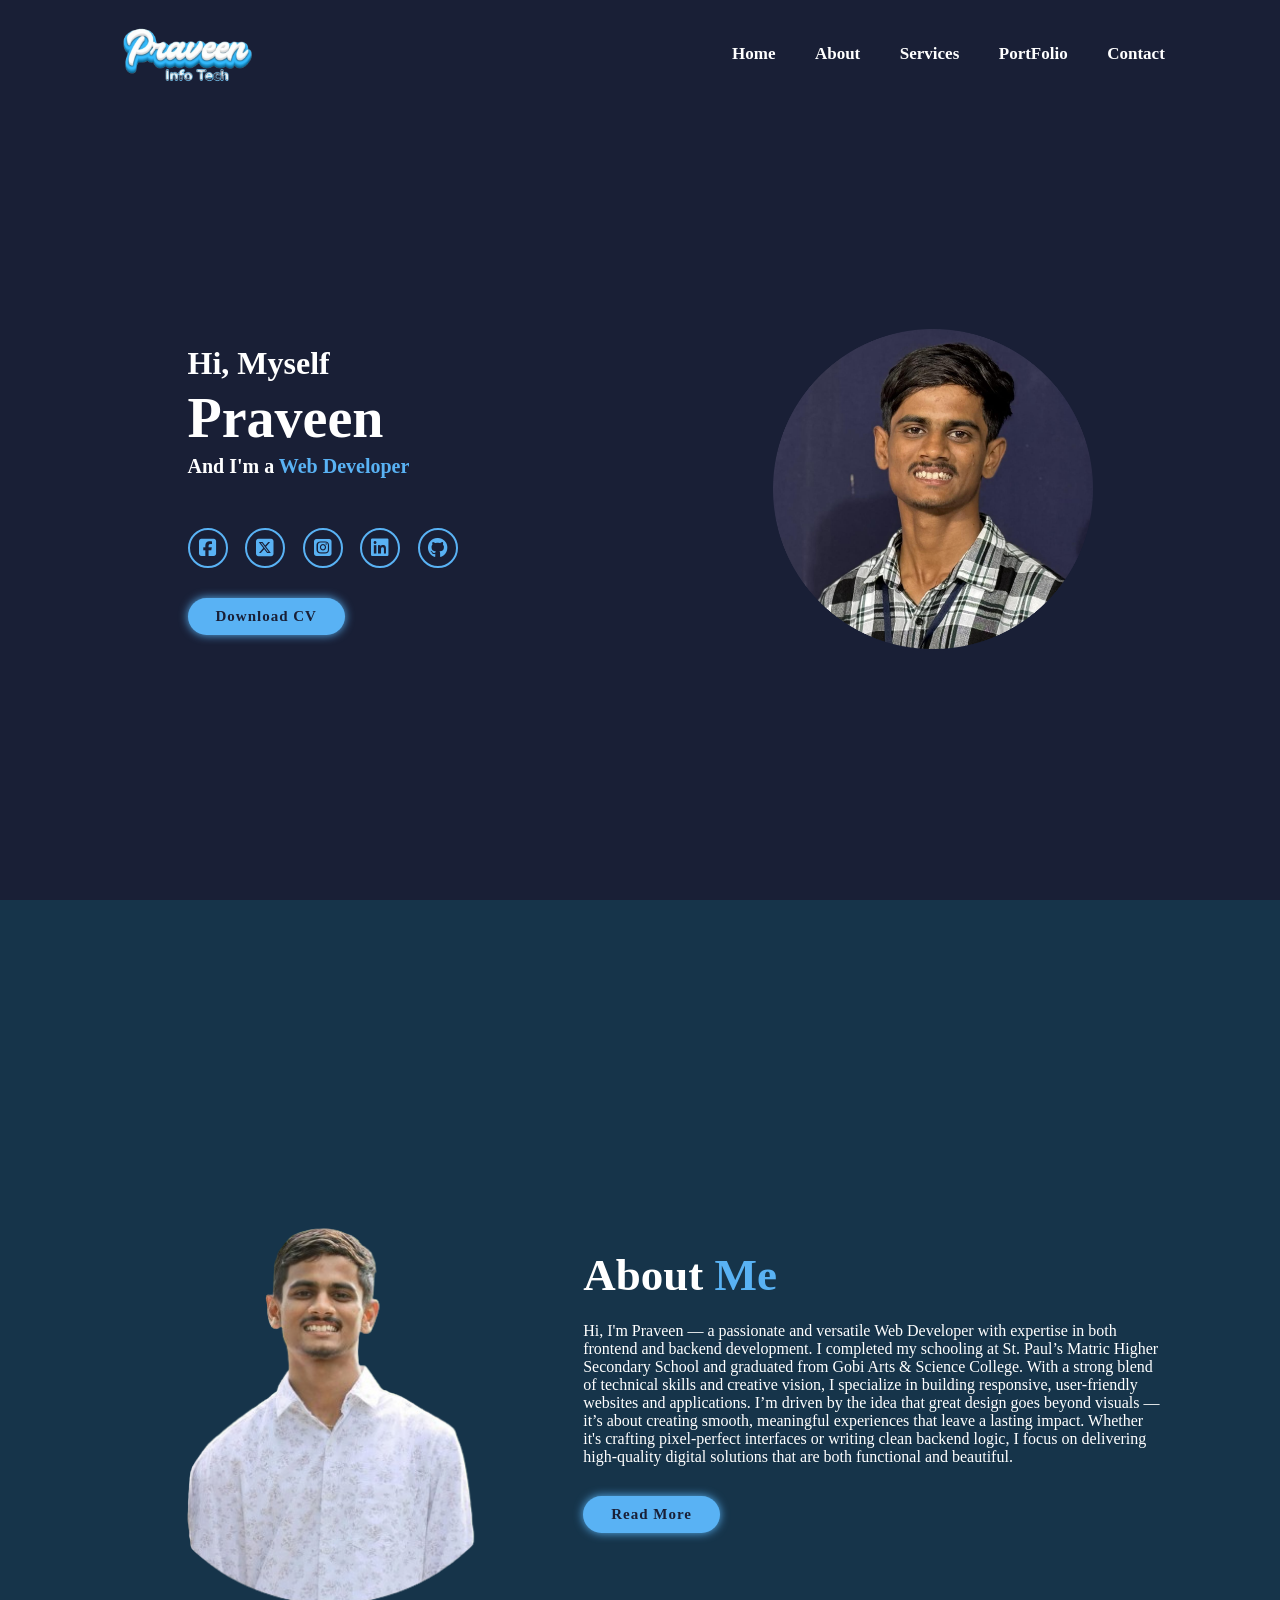
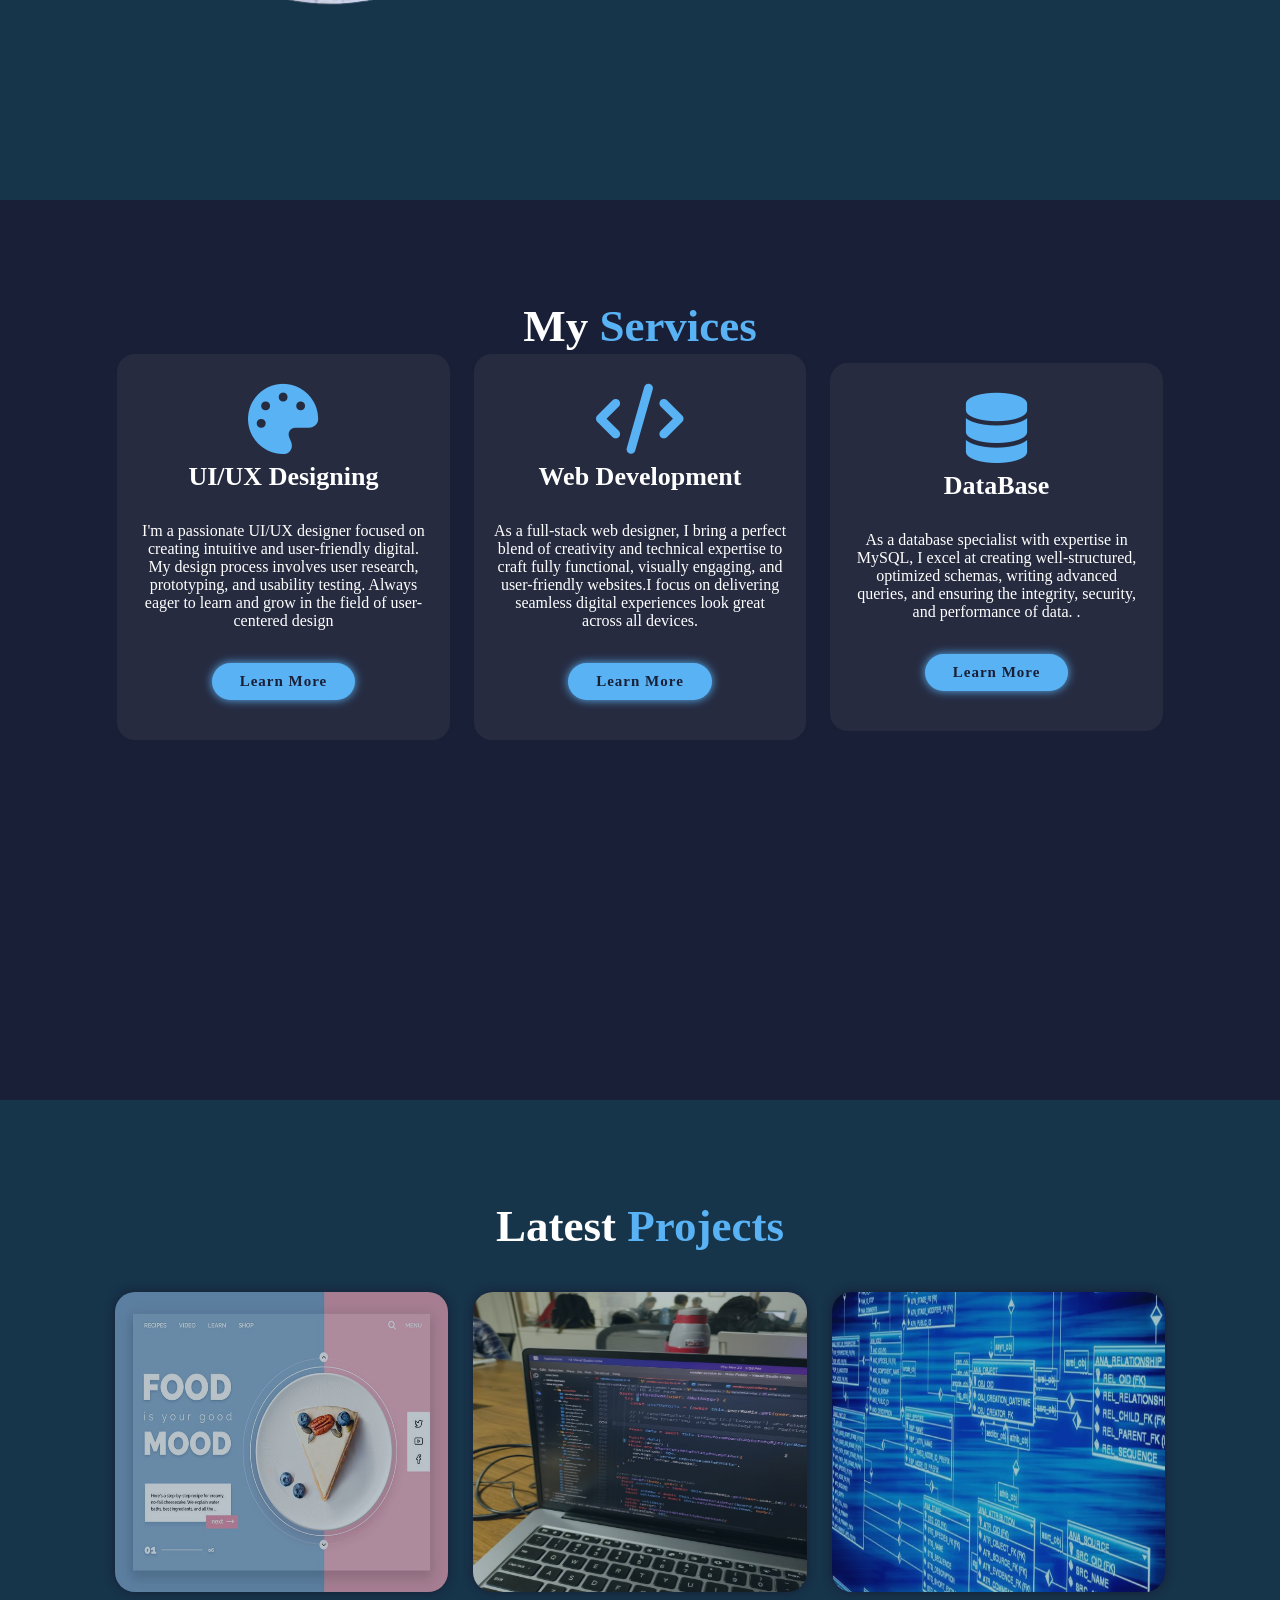
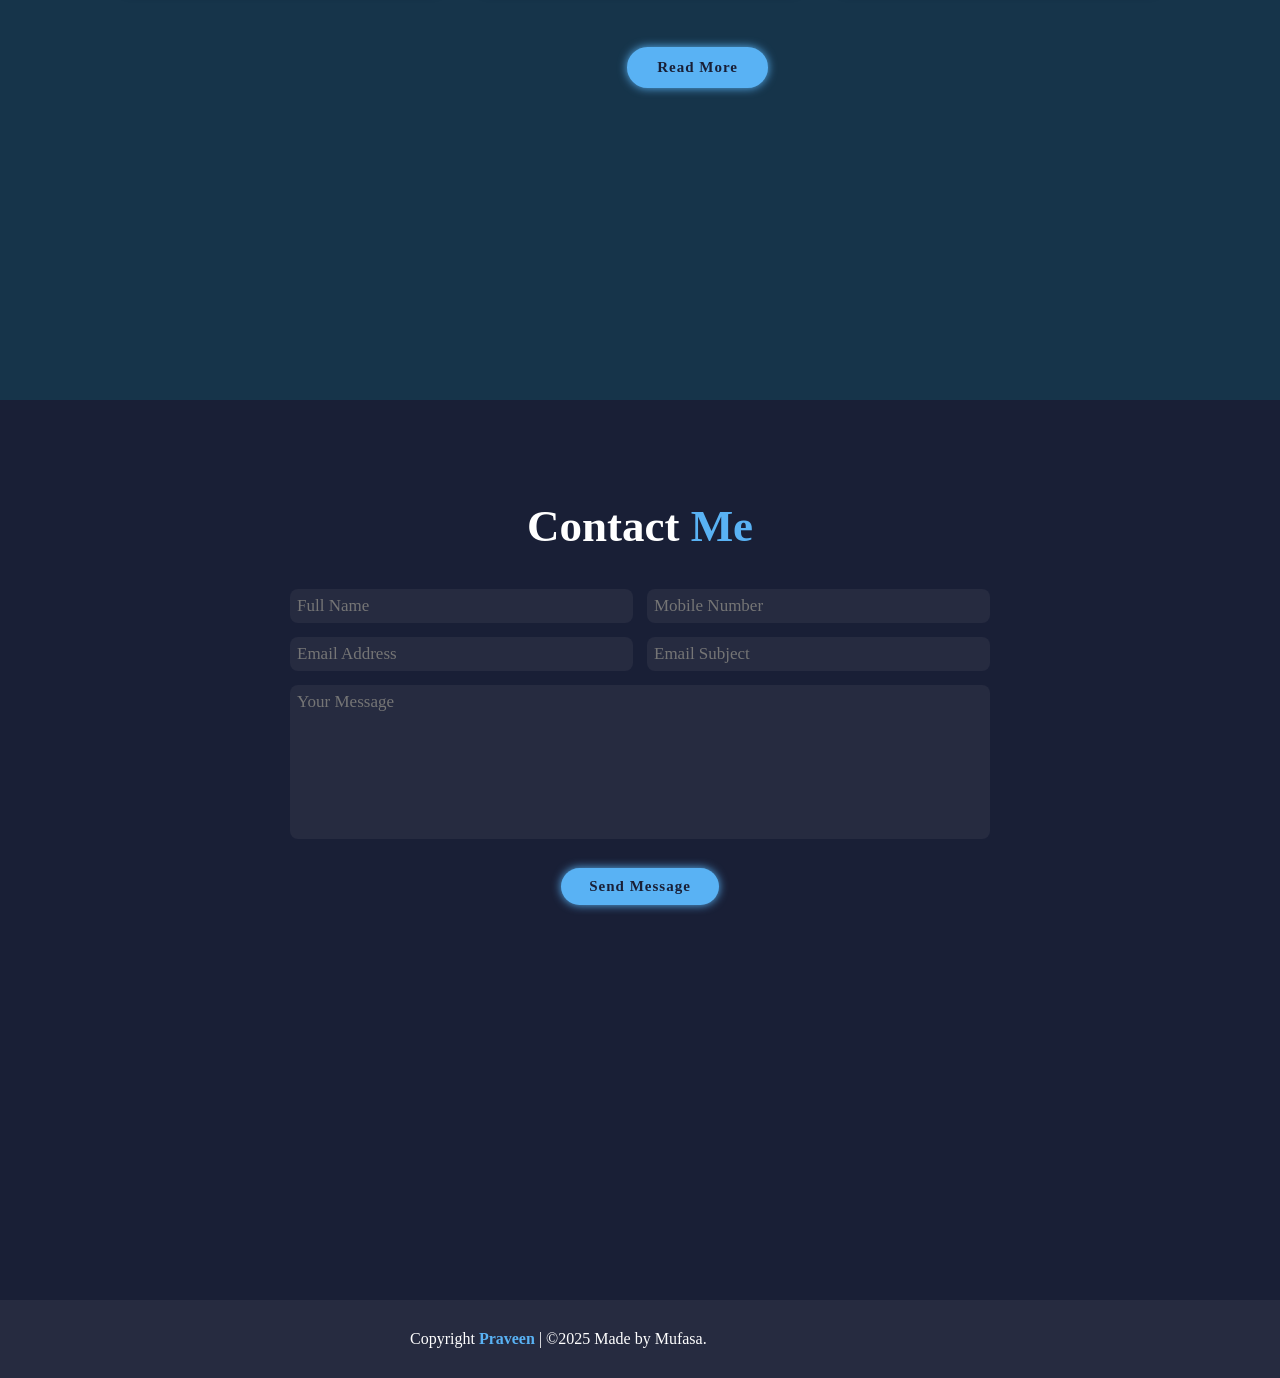
==== index.html @ 28db464f "initial commit" ====
<!DOCTYPE html>
<html lang="en">
<head>
    <meta charset="UTF-8">
    <meta name="viewport" content="width=device-width, initial-scale=1.0">
    <title>PersonalPortFolio</title>
    
    <!-- Font Awesome -->
    <link rel="stylesheet" href="https://cdnjs.cloudflare.com/ajax/libs/font-awesome/6.5.1/css/all.min.css">
    
    <!-- External CSS -->
    <link rel="stylesheet" href="style.css">
    
    <!-- Favicon -->
    <link rel="icon" type="image/jpeg" href="image_file/vpk.jpeg">
</head>
    
<body>
<!-- Header Design -->
    <header class="header">
        <img src="image_file/pklo.png" style="width: 150px;">

        <i class="fa-solid fa-bars" id="menu-icon"></i>

        <div class="navbar">
            <a href="#home" class="active">Home</a>
            <a href="#about">About</a>
            <a href="#services">Services</a>
            <a href="#portfolio">PortFolio</a>
            <a href="#contact">Contact</a>
        </div>    
    </header>

<!-- HOME SECTION DESIGN -->
    <section class="home" id="home">
        <div class="home-content">
            <h3>Hi, Myself</h3>
            <h1 >Praveen</h1>
            <h3 style="font-size: 20px;">And I'm a <span>Web Developer</span></h3>
            
            <div class="social-media">
                <a href="https://www.facebook.com/vpk2004"><i class="fa-brands fa-square-facebook"></i></a>
                <a href="https://x.com/vpraveen2k4"><i class="fa-brands fa-square-x-twitter"></i></a>
                <a href="https://www.instagram.com/prvn.kv__/"><i class="fa-brands fa-square-instagram"></i></a>
                <a href="https://www.linkedin.com/in/praveen-kv09022004/"><i class="fa-brands fa-linkedin"></i></a>
                <a href="https://github.com/vpk2004"><i class="fa-brands fa-github"></i></a>
            </div>
            <a href="praveen_kumar_resume.pdf" class="btn">Download CV</a>
        </div>

        <div class="home-img">
            <img src="image_file/p1.png" alt="">
        </div>
    </section>

<!-- About Section Design -->
    <section class="about" id="about">
        <div class="about-img">
            <img src="image_file/p2.png" alt="">
        </div>

        <div class="about-content">
            <h2 class="heading"> About <span>Me</span></h2>
            <p>Hi, I'm Praveen — a passionate and versatile Web Developer with expertise in both frontend and backend development. I completed my schooling at St. Paul’s Matric Higher Secondary School and graduated from Gobi Arts & Science College.
                With a strong blend of technical skills and creative vision, I specialize in building responsive, user-friendly websites and applications. I’m driven by the idea that great design goes beyond visuals — it’s about creating smooth, meaningful experiences that leave a lasting impact.
                Whether it's crafting pixel-perfect interfaces or writing clean backend logic, I focus on delivering high-quality digital solutions that are both functional and beautiful.</p>
            <a href="#" class="btn">Read More</a>
        </div>
    </section>

<!-- Services Section Design -->
    <section class="servies" id="services">
        <h2 class="heading">My <span>Services</span></h2>

        <div class="services-container">
            <div class="services-box">
                <i class="fa-solid fa-palette"></i>
                <h3>UI/UX Designing</h3>
                <p>I'm a passionate UI/UX designer focused on creating intuitive and user-friendly digital. My design process involves user research, prototyping, and usability testing. Always eager to learn and grow in the field of user-centered design</p>
                <a href="#" class="btn">Learn More</a>
            </div>

            <div class="services-box">
                <i class="fa-solid fa-code"></i>
                <h3>Web Development</h3>
                <p>As a full-stack web designer, I bring a perfect blend of creativity and technical expertise to craft fully functional, visually engaging, and user-friendly websites.I focus on delivering seamless digital experiences look great across all devices.</p>
                <a href="#" class="btn">Learn More</a>
            </div>

            <div class="services-box">
                <i class="fa-solid fa-database"></i>
                <h3>DataBase</h3>
                <p>As a database specialist with expertise in MySQL, I excel at creating well-structured, optimized schemas, writing advanced queries, and ensuring the integrity, security, and performance of data. .</p>
                <a href="#" class="btn">Learn More</a>
            </div>
        </div>
    </section>


<!-- PortFolio Section Design -->
 <section class="portfolio" id="portfolio">
    <h2 class="heading">Latest <span>Projects</span></h2>

        <div class="portfolio-container">
            <div class="portfolio-box">
                <img src="image_file/food.jpg" alt="" style="height: 300px;">
                <div class="portfolio-layer">
                    <h4>Web Design</h4>
                    <p>Ultimate online food ordering destination. You're craving spicy street food, comforting home-style meals, or gourmet dishes</p>
                    <i class="fa-solid fa-arrow-up-right-from-square"></i>
                </div>
            </div>

            <div class="portfolio-box">
                <img src="image_file/python3.jpg" alt="" style="height: 300px;">
                <div class="portfolio-layer">
                    <h4>Python Development</h4>
                    <p>Built two Python backend projects using Streamlit and various libraries.
                        Developed a real-time eCommerce app with product and order features.
                        Created a secure banking system with future-ready functionalities.
                        Focused on performance, scalability, and smooth user experience.</p>
                    <i class="fa-solid fa-arrow-up-right-from-square"></i>
                </div>
            </div>

            <div class="portfolio-box">
                <img src="image_file/db.jpg" alt="" style="height: 300px;">
                <div class="portfolio-layer">
                    <h4>Database</h4>
                    <p>I'm using python connects to MySQL using libraries like mysql-connector-python or PyMySQL.
                        SQL queries are executed through a cursor object after establishing a connection.
                        It's commonly used for data storage, retrieval, and management in applications.</p>
                    <i class="fa-solid fa-arrow-up-right-from-square"></i>
                </div>
            </div>
        <a href="#" class="re">Read More</a>
        </div>
 </section>

 <!-- Contact Section Design -->
  <section class="contact" id="contact">
    <h2 class="heading">Contact <span>Me</span></h2>

    <form action = "#" method = "post">
        <div class="input-box">
            <input type="text" name="name" id="" placeholder="Full Name">
            <input type="text" name="" id="" placeholder="Mobile Number">
        </div>

        <div class="input-box">
            <input type="email" name="" id="" placeholder="Email Address">
            <input type="text" name="" id="" placeholder="Email Subject">
        </div>

        <textarea name="" cols="20" rows="7" placeholder="Your Message" id=""></textarea>
        <input type="submit" value="Send Message" onclick="window.alert('Thanks for visted my website')" class="btn" name="" id="#">
    </form>  
  </section>

<!-- Footer Section Design -->
<footer class="footer">
    <div class="footer-text" style="text-align: center;">
        <p>Copyright <a href="#"><strong>Praveen</strong></a> | ©2025 Made by Mufasa.</p>
    </div>

    <!-- <div class="footer-icontop">
        <a href="#home"><i class="fa-solid fa-angle-up"></i></a>
    </div> -->
</footer>

</body>
</html>
---- style.css ----
@import url('https://fonts.googleapis.com/css2?family=Nunito:ital,wght@0,200..1000;1,200..1000&display=swap');

*{
    margin:0;
    padding: 0;
    font-family: 'Comic Sans MS';
    box-sizing: border-box;
    text-decoration: none;
    border: none;
    outline: none;
    scroll-behavior: smooth;
}

html{
    font-size: 62.5%;
    overflow-x: hidden;
}

body{
    background:#191f36;
    color:#fff;
}
/* Header start */
section{
    min-height:100vh;
    padding: 10rem 9% 2rem;
}

.header{
    position: fixed;
    top:0;
    left:0;
    width: 100%;
    padding: 2rem 9%;
    background: #191f36;
    display: flex;
    justify-content: space-between;
    align-items: center;
    z-index: 100;
}

.logo{
    font-size: 2.5rem;
    color: #fff;
    font-weight: 700;
    cursor: default;
}

.header .navbar a{
    padding-left: 7px;
}

.navbar a{
    font-size: 17px;
    color: #fff;
    margin-left: 3rem;
    font-weight: 700;
    font-style:nuntio;
}

.header .navbar a:hover{
    color: #59B2F4;
}


#menu-icon{
    font-size: 3.6rem;
    color:#fff;
    display: none;
}
/* Header End */


/* Home Start */
.home{
    display: flex;
    justify-content: center;
    align-items: center;
}

.home-content h3{
    font-size: 3.2rem;
    font-weight: 700;
}

.home-content h3:nth-of-type(2){
    margin-bottom: 2rem;
}

.home-content{
    margin-right: 300px;
}

span{
    color: #59B2F4;
}

.home-content h1{
    font-size:5.6rem;
    font-weight:700;
    line-height:1.3;
}

.home-img img{
    width: 25vw;
    animation: floatImage 4s ease-in-out infinite;
}

@keyframes floatImage{
    0%{
        transform: translateY(0);
    }
    50%{
        transform: translateY(-2.4rem);
    }
    100%{
        transform: translateY(0);
    }
}

.home-content p{
    font-size: 1.6rem;
}

.social-media a{
    display: inline-flex;
    justify-content: center;
    align-items: center;
    width: 4rem;
    height: 4rem;
    background: transparent;
    border: .2rem solid #59B2F4;
    border-radius: 50%;
    font-size: 2rem;
    color: #59B2F4;
    margin: 3rem 1.5rem 3rem 0;
    transition: .5s ease;
}

.social-media a:hover{
    background: #59B2F4;
    color: #262b40;
    box-shadow: 0 0 1rem #59B2F4;
}

.btn{
    display: inline-block;
    padding: 1rem 2.8rem;
    background: #59B2F4;
    border-radius: 4rem;
    box-shadow: 0 0 1rem #59B2F4;
    font-size: 15px;
    color: #191f36;
    letter-spacing: .1rem;
    font-weight: 600;
    transition: .5s ease;
}

.btn:hover{
    box-shadow: none;
}
/* Header End */


/* About Start */

.about{
    display: flex;
    justify-content: center;
    align-items: center;
    gap: 2rem;
    background-color: #16344a;
}

.about-img img{
    width:35vw
}

.heading{
    text-align: center;
    font-size: 4.5rem;
}

.about-content h2{
    text-align: left;
    line-height: 1.2;
}

.about-content h3{
    font-size:2.6rem;
}

.about-content p{
    font-size: 1.6rem;
    margin:2rem 0 3rem;
}
/* About End */

/* Servies Start */
.services .heading{
    margin-bottom: 5px;
}


.services-container{
    display: flex;
    justify-content: center;
    align-items: center;
    flex-wrap: wrap;
    gap: 2rem;
}

.services-container .services-box{
    flex: 1 1 30rem;
    background:#262b40;
    padding: 3rem 2rem 4rem;
    border-radius: 2rem;
    text-align: center;
    border: .2rem solid #191f36;
    transition: .5s ease;
}
.services-container .services-box:hover{
    border-color: #59B2F4;
    transform: .5s ease
}

.services-container .services-box:hover{
    border-color: #e21cb4;
    transform: scale(1.02);
}
.services-box i{
    font-size: 7rem;
    color: #59B2F4;
}

.services-box h3{
    font-size: 2.6rem;
    margin-top: 8px;
}

.services-box p{
    font-size: 1.6rem;
    margin: 3rem 0 3rem;
}

.services-container .services-box .btn{
    margin-top: 3px;
}

/* Servies End */

/* PortFolio Start */
.portfolio{
    background: #16344a;
}

.portfolio h2 {
    margin-bottom: 4rem;
}

.portfolio-container{
    display: grid;
    grid-template-columns: repeat(3,1fr);
    align-items: center;
    gap: 2.5rem;
}

.portfolio-container .portfolio-box {
    position: relative;
    border-radius:2rem;
    box-shadow: 0 0 1rem #191f36;
    overflow: hidden;
    display: flex;
}

.portfolio-container .re{
    position: absolute;
    margin-top: 450px;
    margin-left: 512px;
}


.portfolio-box img{
    width:100%;
    transition: .5s ease;
    opacity: 0.7;
}

.portfolio-box:hover img{
    transform: scale(1.1);
}

.portfolio-box .portfolio-layer{
    position: absolute;
    bottom: 0;
    left: 0;
    width: 100%;
    height: 100%;
    background: linear-gradient(rgba(0,0,0,0.1),var(#59B2F4));
    display: flex;
    justify-content: center;
    align-items: center;
    flex-direction: column;
    text-align: center;
    padding: 0 4rem;
    transform: translateY(100%);
    transition: .5s ease;
}

.portfolio-box:hover .portfolio-layer{
    transform: translateY(0);
    background-color: #9a237e;
    opacity: 1;
}

.portfolio-layer h4{
    font-size: 20px;
}

.portfolio-layer p{
    font-size: 1.6rem;
    margin: .3rem 0 1rem;
}

.portfolio-layer a{
    display: inline-flex;
    justify-content: center;
    align-items: center;
    width: 5rem;
    height: 5rem;
    background: #fff;
    border-radius: 50%;
}

.portfolio-layer a i{
    font-size: 2rem;
    color: #262b40;
}

.portfolio a{
    font-weight: 700;
    font-size: 15px;
    padding: 5px 20px;
    text-align: center;
    color: #191f36;
    margin-left: 500px;
    border: 2px solid #59B2F4;
    border-radius: 2rem;
    background: #59B2F4;
}

.portfolio .re{
    display: inline-block;
    padding: 1rem 2.8rem;
    background: #59B2F4;
    border-radius: 4rem;
    box-shadow: 0 0 1rem #59B2F4;
    font-size: 15px;
    color: #191f36;
    letter-spacing: .1rem;
    font-weight: 600;
    transition: .5s ease;
}

.portfolio .re:hover{
    box-shadow: none;
}

/* Contact Start */

.contact h2 {
    margin-bottom: 3rem;
}

.contact form {
    max-width: 70rem;
    margin:5px auto;
    text-align: center;
    margin-bottom: 3rem;
}

.contact form .input-box{
    display: flex;
    justify-content: space-between;
    flex-wrap: wrap;
}

.contact form .input-box input,
.contact form textarea {
    width: 100%;
    padding: 7px;
    font-size: 17px;
    color: #fff;
    background-color: #262b40;
    border-radius: .8rem;
    margin: .7rem 0;
}

.contact label{
    font-size: 10px;
    font-weight: bold;
}
.contact form .input-box input{
    width: 49%;
}

.contact form textarea{
    resize: none;
}

.contact form .btn{
    margin-top: 2rem;
    cursor: pointer;
}

/* Contact End*/

/* Footer Start */
.footer{
    display: flex;
    justify-content: space-between;
    align-items: center;
    flex-wrap: wrap;
    padding: 20px 0;
    background: #262b40;
    width: 100%;
}

.footer-text {
    text-align: center;
    font-size: 16px;
    padding: 10px;
}

.footer-icontop{
    display: flex;
    justify-content: center;
    align-items: center;
    padding: .8rem 1rem;
    background: #191f36;
    border-radius: .8rem;
    transition: .5s ease;
    margin-left: 20px;
}

.footer-icontop a:hover{
    box-shadow: 0 0 1rem #191f36;
}
.footer-icontop a i{
    font-size: 3.4rem;
    color:#191f36;
    background: #59B2F4;
}
.footer strong{
    color: #59B2F4;
}

.footer p {
    margin-left: 400px;
}
/* Footer End */

/* Mobile View */
@media (max-width: 768px) {
    .home {
        flex-direction: column;
        text-align: center;
    }

    .home-content {
        margin-right: 0;
    }

    .home-img img {
        width: 50vw;
    }

    .navbar {
        display: none;
    }

    #menu-icon {
        display: block;
    }

    .about {
        flex-direction: column;
    }

    .about-img img {
        width: 70vw;
    }

    .services-container {
        flex-direction: column;
    }

    .portfolio-container {
        grid-template-columns: 1fr;
    }

    .contact form {
        width: 90%;
    }

    .footer p {
        text-align: center;
    }
}

/* Laptop View */
@media (min-width: 769px) and (max-width: 1024px) {
    .home-img img {
        width: 30vw;
    }

    .services-container {
        flex-direction: row;
    }

    .portfolio-container {
        grid-template-columns: repeat(2, 1fr);
    }
}


/* Media Query for mobile footer */
@media (max-width: 768px) {
    .footer-text {
        font-size: 14px;
        padding: 15px 10px;
    }

    .footer-text p {
        line-height: 1.4;
        word-wrap: break-word;
    }
}
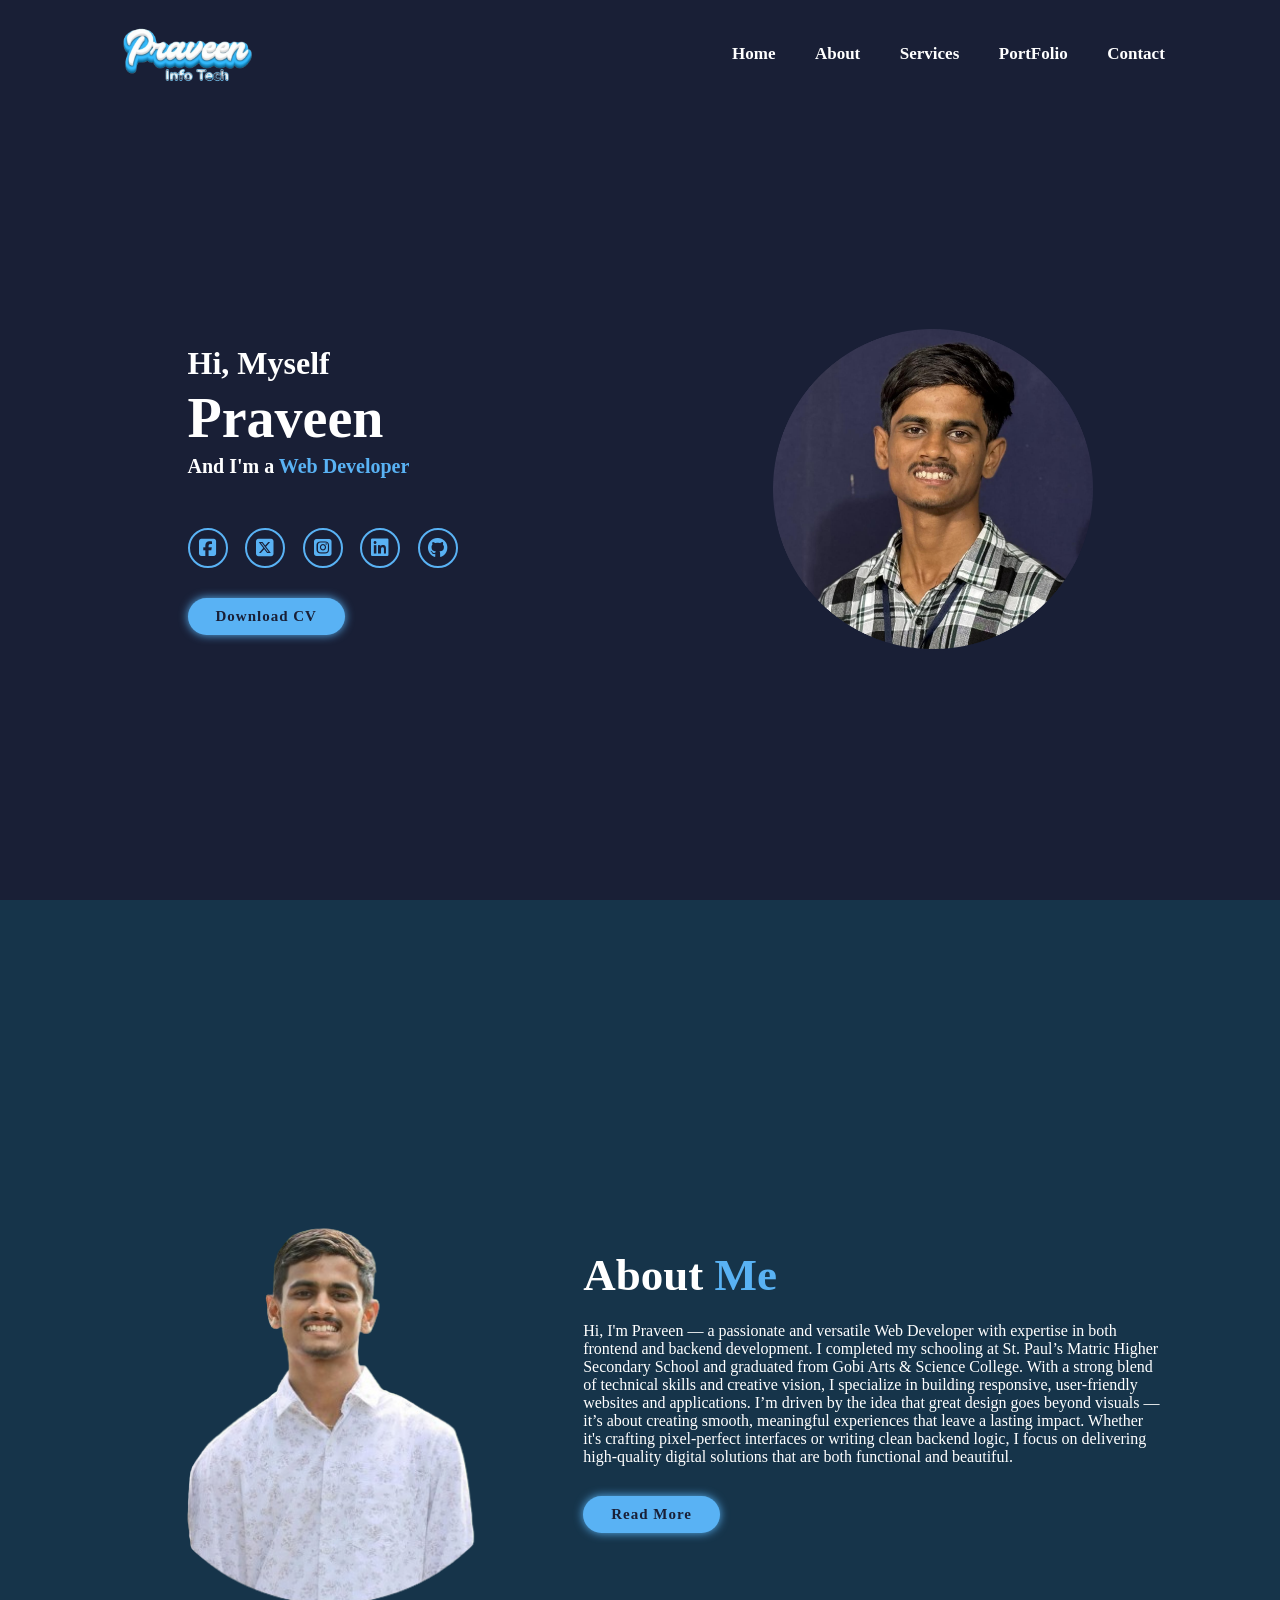
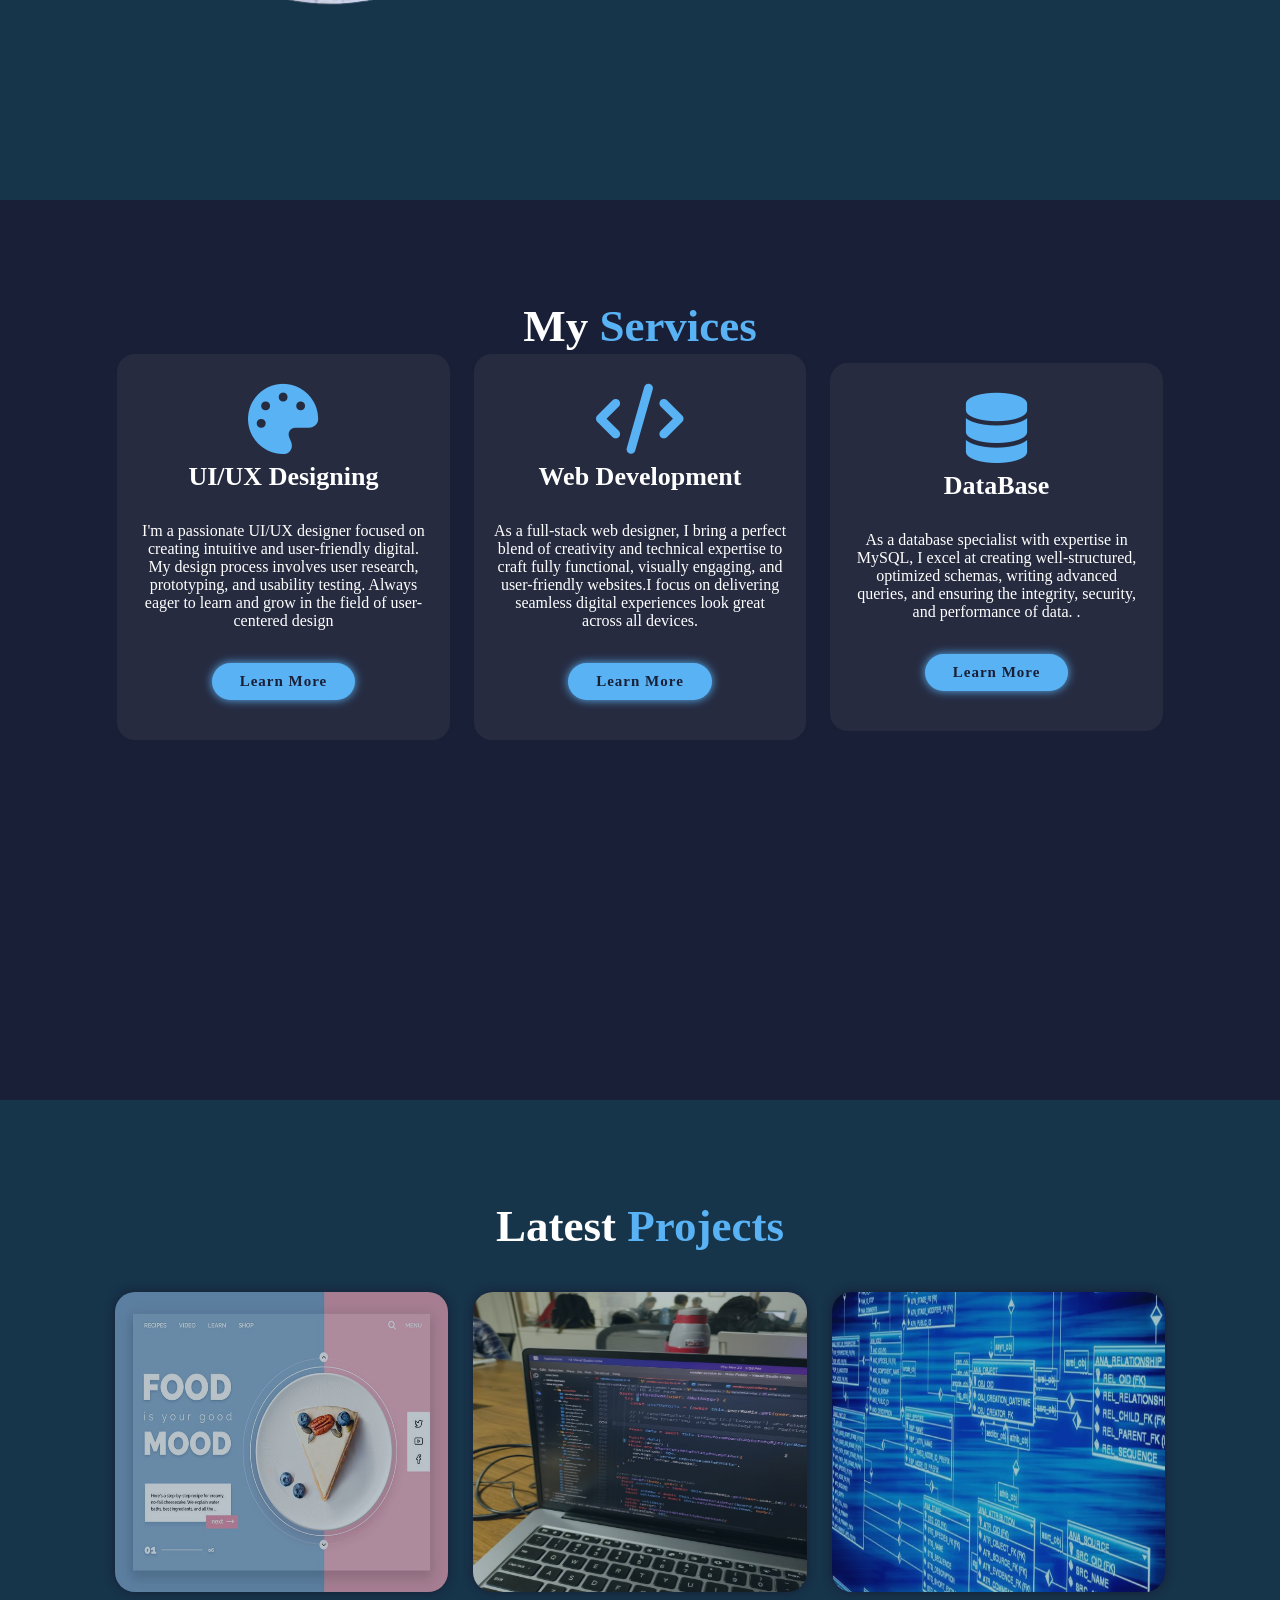
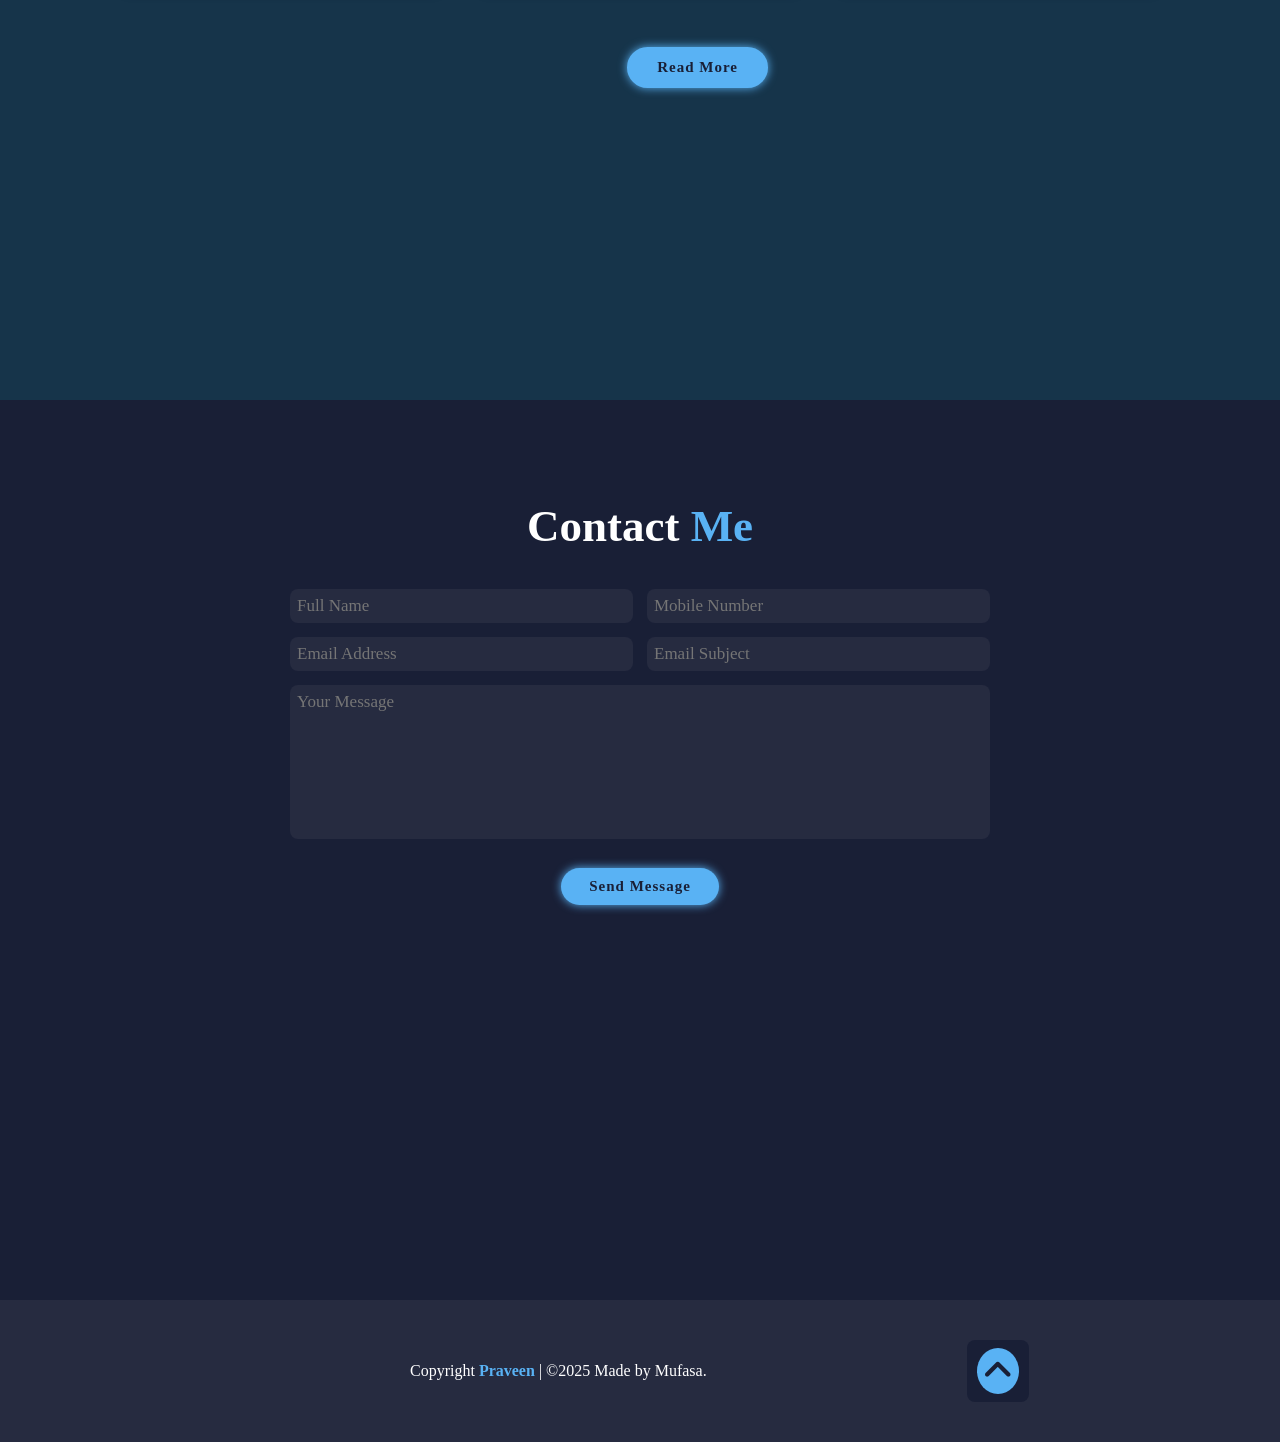
==== commit ccd20c32: "initial commit" ====
--- a/index.html
+++ b/index.html
@@ -163,9 +163,10 @@
         <p>Copyright <a href="#"><strong>Praveen</strong></a> | ©2025 Made by Mufasa.</p>
     </div>
 
-    <!-- <div class="footer-icontop">
+    <div class="footer-icontop">
         <a href="#home"><i class="fa-solid fa-angle-up"></i></a>
-    </div> -->
+    </div>
+    
 </footer>
 
 </body>
--- a/style.css
+++ b/style.css
@@ -432,25 +432,31 @@
     padding: 10px;
 }
 
-.footer-icontop{
-    display: flex;
-    justify-content: center;
-    align-items: center;
-    padding: .8rem 1rem;
+.footer-icontop {
+    display: flex;
+    justify-content: center;
+    align-items: center;
+    padding: 0.8rem 1rem;
     background: #191f36;
-    border-radius: .8rem;
-    transition: .5s ease;
-    margin-left: 20px;
-}
-
-.footer-icontop a:hover{
+    border-radius: 0.8rem;
+    transition: 0.5s ease;
+    margin: 20px auto; /* Centering horizontally */
+    width: fit-content;
+}
+
+.footer-icontop a i {
+    font-size: 3.4rem;
+    color: #191f36;
+    background: #59B2F4;
+    padding: 0.6rem;
+    border-radius: 50%;
+    transition: 0.3s ease;
+}
+
+.footer-icontop a:hover i {
     box-shadow: 0 0 1rem #191f36;
 }
-.footer-icontop a i{
-    font-size: 3.4rem;
-    color:#191f36;
-    background: #59B2F4;
-}
+
 .footer strong{
     color: #59B2F4;
 }
@@ -536,3 +542,12 @@
         word-wrap: break-word;
     }
 }
+
+/* Footer IconP */
+@media (max-width: 768px) {
+    .footer-icontop a i {
+        font-size: 2.8rem;
+        padding: 0.5rem;
+    }
+}
+
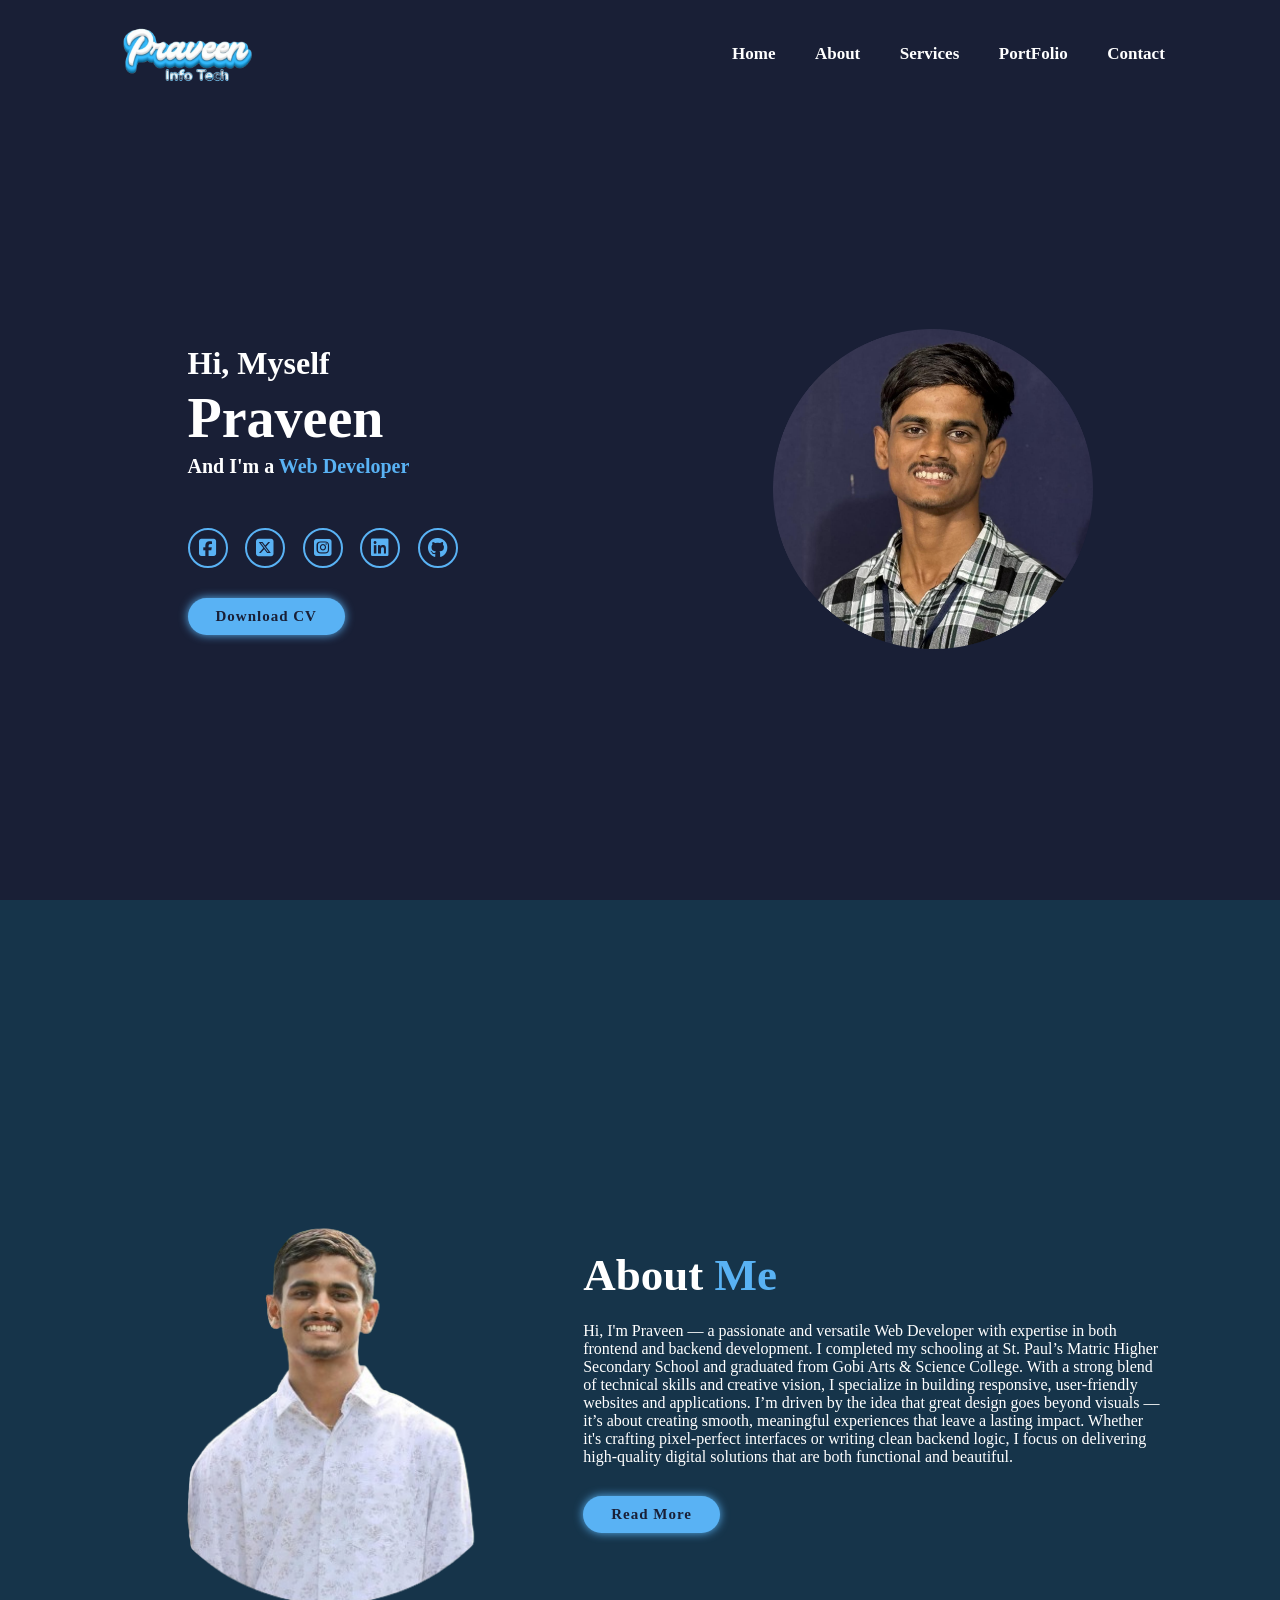
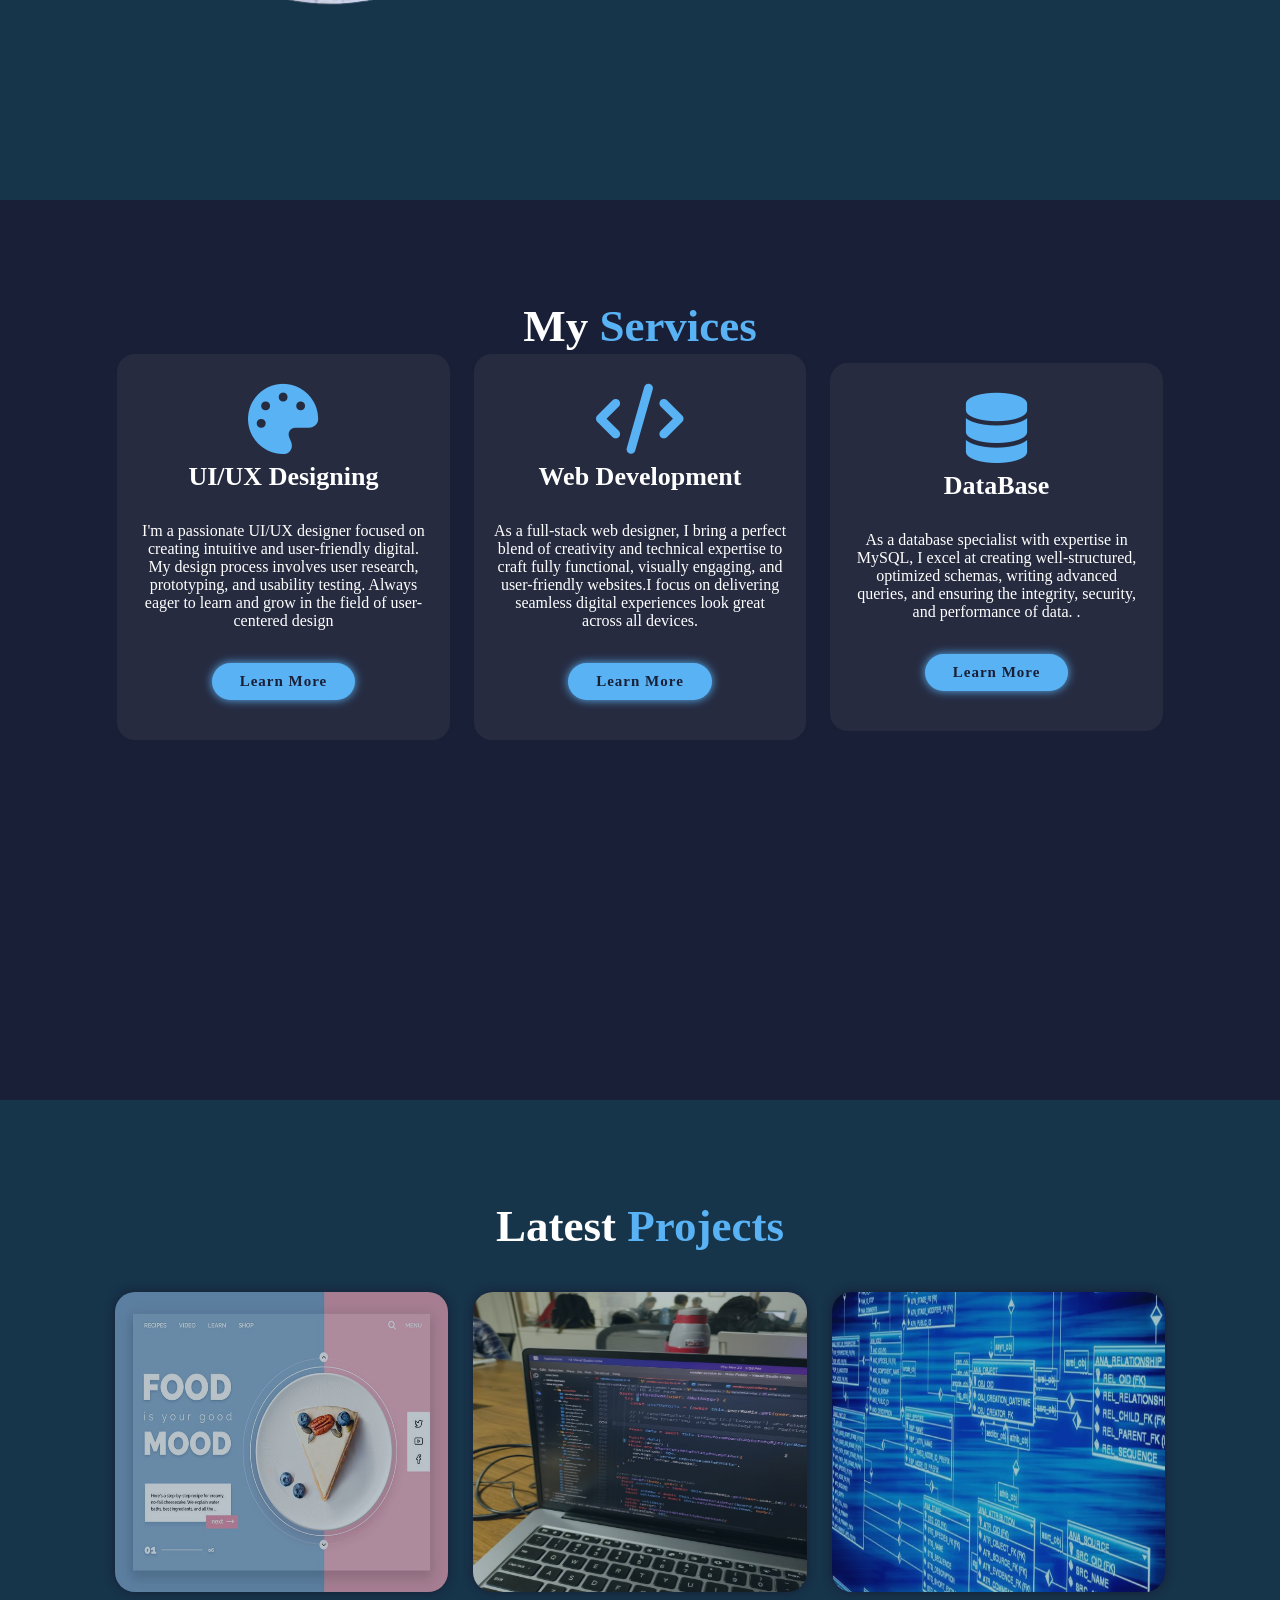
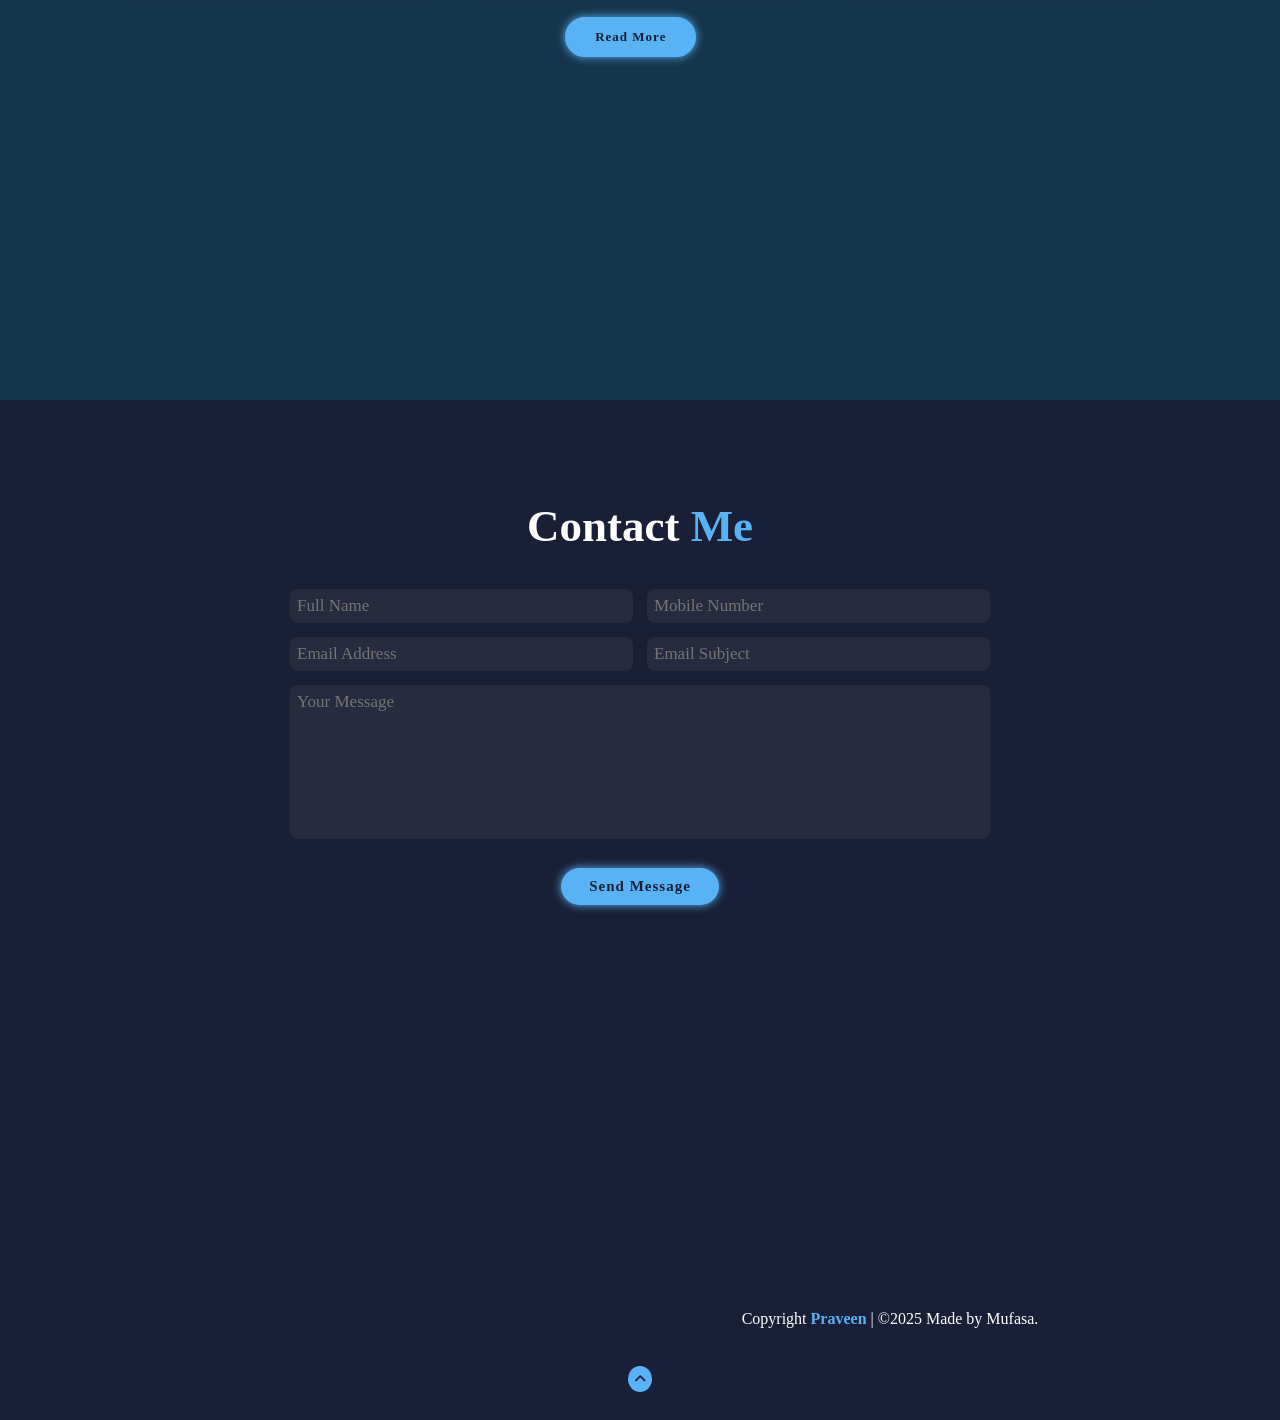
==== commit a6adc93a: "resume updated" ====
--- a/index.html
+++ b/index.html
@@ -166,8 +166,7 @@
     <div class="footer-icontop">
         <a href="#home"><i class="fa-solid fa-angle-up"></i></a>
     </div>
-    
 </footer>
 
 </body>
-</html>+</html>
--- a/style.css
+++ b/style.css
@@ -349,18 +349,22 @@
     background: #59B2F4;
 }
 
-.portfolio .re{
+.portfolio .re {
     display: inline-block;
     padding: 1rem 2.8rem;
     background: #59B2F4;
     border-radius: 4rem;
     box-shadow: 0 0 1rem #59B2F4;
-    font-size: 15px;
+    font-size: 13px;
     color: #191f36;
     letter-spacing: .1rem;
     font-weight: 600;
     transition: .5s ease;
-}
+    margin-bottom: 60px;
+    margin-left: 450px;
+    margin-right: auto;
+}
+
 
 .portfolio .re:hover{
     box-shadow: none;
@@ -414,7 +418,7 @@
 }
 
 /* Contact End*/
-
+re
 /* Footer Start */
 .footer{
     display: flex;
@@ -430,6 +434,7 @@
     text-align: center;
     font-size: 16px;
     padding: 10px;
+    margin-left: 100px;
 }
 
 .footer-icontop {
@@ -437,7 +442,6 @@
     justify-content: center;
     align-items: center;
     padding: 0.8rem 1rem;
-    background: #191f36;
     border-radius: 0.8rem;
     transition: 0.5s ease;
     margin: 20px auto; /* Centering horizontally */
@@ -445,7 +449,7 @@
 }
 
 .footer-icontop a i {
-    font-size: 3.4rem;
+    font-size: 1.4rem;
     color: #191f36;
     background: #59B2F4;
     padding: 0.6rem;
@@ -551,3 +555,13 @@
     }
 }
 
+@media (max-width: 768px) {
+    .portfolio .re {
+      display: block;
+      margin: 30px auto 60px auto;
+      font-size: 14px;
+      padding: 0.8rem 2rem;
+    }
+  }
+  
+
